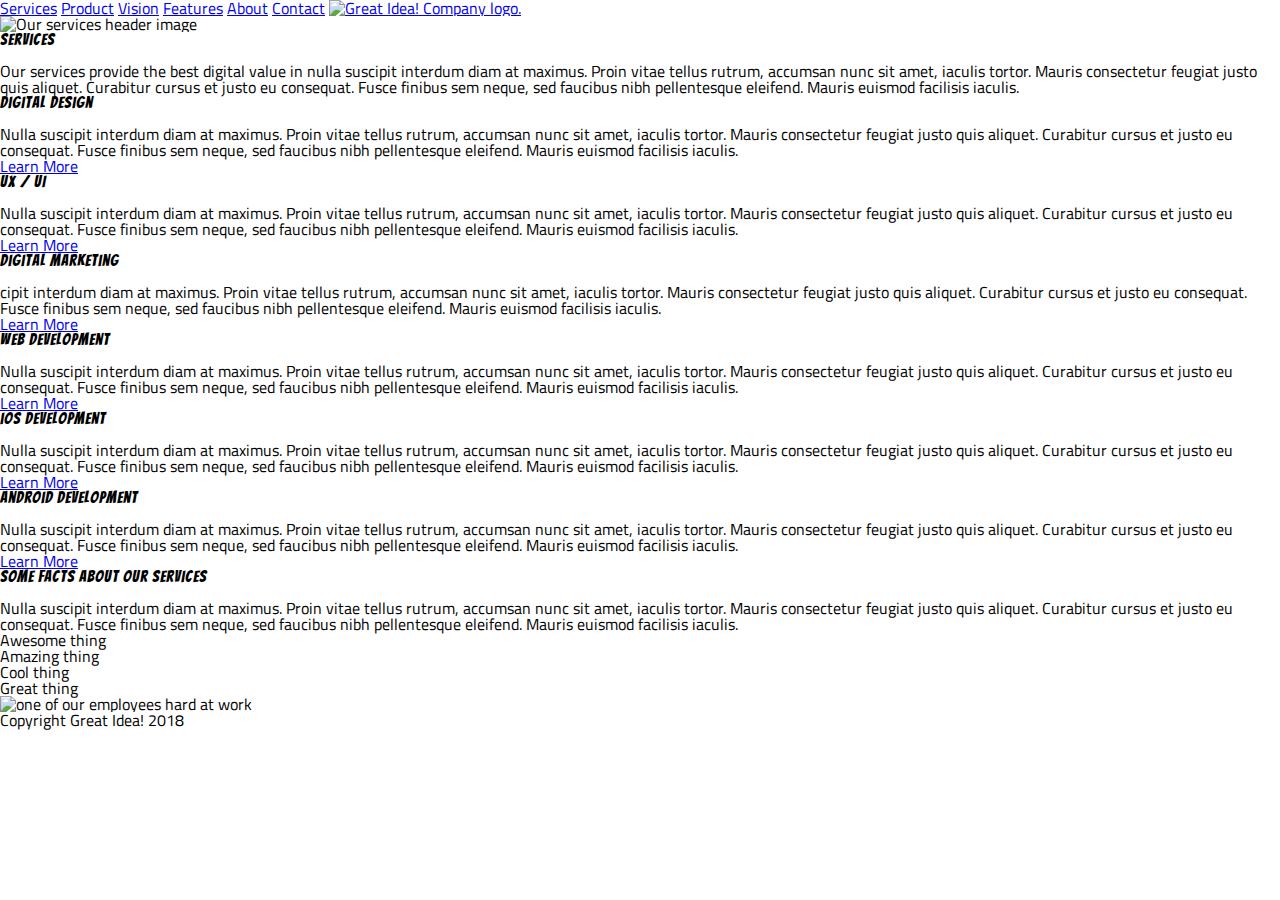
==== great-idea/services.html @ a1480838 "Pre-CSS" ====
<!doctype html>

<html lang="en">
  <head>
    <meta charset="utf-8">

    <title>Great Idea!</title>

    <link href="https://fonts.googleapis.com/css?family=Bangers|Titillium+Web" rel="stylesheet">
    <link rel="stylesheet" href="css/index.css">

    <!--[if lt IE 9]>
      <script src="https://cdnjs.cloudflare.com/ajax/libs/html5shiv/3.7.3/html5shiv.js"></script>
    <![endif]-->
  </head>

  <body>
    <div>
      <header>
        <nav>
          <a href="#">Services</a>
          <a href="#">Product</a>
          <a href="#">Vision</a>
          <a href="#">Features</a>
          <a href="#">About</a>
          <a href="#">Contact</a>
          <a href="#"><img class="logo" src="img/logo.png" alt="Great Idea! Company logo."></a>
        </nav>
      </header>


      <div>
        <div><img class="services-header-img" src="img/services-header.jpg" alt="Our services header image"></div>
          <div>
            <div>
              <h3>Services</h3>

              <p>Our services provide the best digital value in nulla suscipit interdum diam at maximus. Proin vitae tellus rutrum, accumsan nunc sit amet, iaculis tortor. Mauris consectetur feugiat justo quis aliquet. Curabitur cursus et justo eu consequat. Fusce finibus sem neque, sed faucibus nibh pellentesque eleifend. Mauris euismod facilisis iaculis.</p>


              <h3>Digital Design</h3>

              <p>Nulla suscipit interdum diam at maximus. Proin vitae tellus rutrum, accumsan nunc sit amet, iaculis tortor. Mauris consectetur feugiat justo quis aliquet. Curabitur cursus et justo eu consequat. Fusce finibus sem neque, sed faucibus nibh pellentesque
              eleifend. Mauris euismod facilisis iaculis.</p>

              <h6><a href="#">Learn More</a></h6>
            </div>

            <div>
              <h3>UX / UI</h3>

              <p>Nulla suscipit interdum diam at maximus. Proin vitae tellus rutrum, accumsan nunc sit amet, iaculis tortor. Mauris consectetur feugiat justo quis aliquet. Curabitur cursus et justo eu consequat. Fusce finibus sem neque, sed faucibus nibh pellentesque
              eleifend. Mauris euismod facilisis iaculis.</p>

              <h6><a href="#">Learn More</a></h6>
            </div>

            <div>
              <h3>Digital Marketing</h3>

              <p>cipit interdum diam at maximus. Proin vitae tellus rutrum, accumsan nunc sit amet, iaculis tortor. Mauris consectetur feugiat justo quis aliquet. Curabitur cursus et justo eu consequat. Fusce finibus sem neque, sed faucibus nibh pellentesque
              eleifend. Mauris euismod facilisis iaculis.</p>

              <h6><a href="#">Learn More</a></h6>
            </div>

            <div>
              <h3>Web Development</h3>

              <p>Nulla suscipit interdum diam at maximus. Proin vitae tellus rutrum, accumsan nunc sit amet, iaculis tortor. Mauris consectetur feugiat justo quis aliquet. Curabitur cursus et justo eu consequat. Fusce finibus sem neque, sed faucibus nibh pellentesque
                eleifend. Mauris euismod facilisis iaculis.</p>

              <h6><a href="#">Learn More</a></h6>
            </div>

            <div>
              <h3>iOS Development</h3>

              <p>Nulla suscipit interdum diam at maximus. Proin vitae tellus rutrum, accumsan nunc sit amet, iaculis tortor. Mauris consectetur feugiat justo quis aliquet. Curabitur cursus et justo eu consequat. Fusce finibus sem neque, sed faucibus nibh pellentesque
                eleifend. Mauris euismod facilisis iaculis.</p>

              <h6><a href="#">Learn More</a></h6>
            </div>

            <div>
              <h3>Android Development</h3>

              <p>Nulla suscipit interdum diam at maximus. Proin vitae tellus rutrum, accumsan nunc sit amet, iaculis tortor. Mauris consectetur feugiat justo quis aliquet. Curabitur cursus et justo eu consequat. Fusce finibus sem neque, sed faucibus nibh pellentesque
                eleifend. Mauris euismod facilisis iaculis.</p>

              <h6><a href="#">Learn More</a></h6>
            </div>
          </div>
          <div>
            <h3>Some Facts About Our Services</h3>

            <p>Nulla suscipit interdum diam at maximus. Proin vitae tellus rutrum, accumsan nunc sit amet, iaculis tortor. Mauris consectetur feugiat justo quis aliquet. Curabitur cursus et justo eu consequat. Fusce finibus sem neque, sed faucibus nibh pellentesque
              eleifend. Mauris euismod facilisis iaculis.</p>
        

            <ul>
              <li>Awesome thing</li>
              <li>Amazing thing</li>
              <li>Cool thing</li>
              <li>Great thing</li>
            </ul>
            <div><img class="services-info-img" src="img/services-info.png" alt="one of our employees hard at work"></div>
          </div>
        <footer><p>Copyright Great Idea! 2018</p></footer>
      </div>
    </div>
  </body>
</html>
---- great-idea/css/index.css ----
/* http://meyerweb.com/eric/tools/css/reset/ 
   v2.0 | 20110126
   License: none (public domain)
*/

html, body, div, span, applet, object, iframe,
h1, h2, h3, h4, h5, h6, p, blockquote, pre,
a, abbr, acronym, address, big, cite, code,
del, dfn, em, img, ins, kbd, q, s, samp,
small, strike, strong, sub, sup, tt, var,
b, u, i, center,
dl, dt, dd, ol, ul, li,
fieldset, form, label, legend,
table, caption, tbody, tfoot, thead, tr, th, td,
article, aside, canvas, details, embed, 
figure, figcaption, footer, header, hgroup, 
menu, nav, output, ruby, section, summary,
time, mark, audio, video {
	margin: 0;
	padding: 0;
	border: 0;
	font-size: 100%;
	font: inherit;
	vertical-align: baseline;
}
/* HTML5 display-role reset for older browsers */
article, aside, details, figcaption, figure, 
footer, header, hgroup, menu, nav, section {
	display: block;
}
body {
	line-height: 1;
}
ol, ul {
	list-style: none;
}
blockquote, q {
	quotes: none;
}
blockquote:before, blockquote:after,
q:before, q:after {
	content: '';
	content: none;
}
table {
	border-collapse: collapse;
	border-spacing: 0;
}

/* Set every element's box-sizing to border-box */
* {
    box-sizing: border-box;
}

html, body {
    height: 100%;
    font-family: 'Titillium Web', sans-serif;
}

h1, h2, h3, h4, h5 {
    font-family: 'Bangers', cursive;
    letter-spacing: 1px;
    margin-bottom: 15px;
}

/* Copy and paste your work from yesterday here and start to refactor into flexbox */
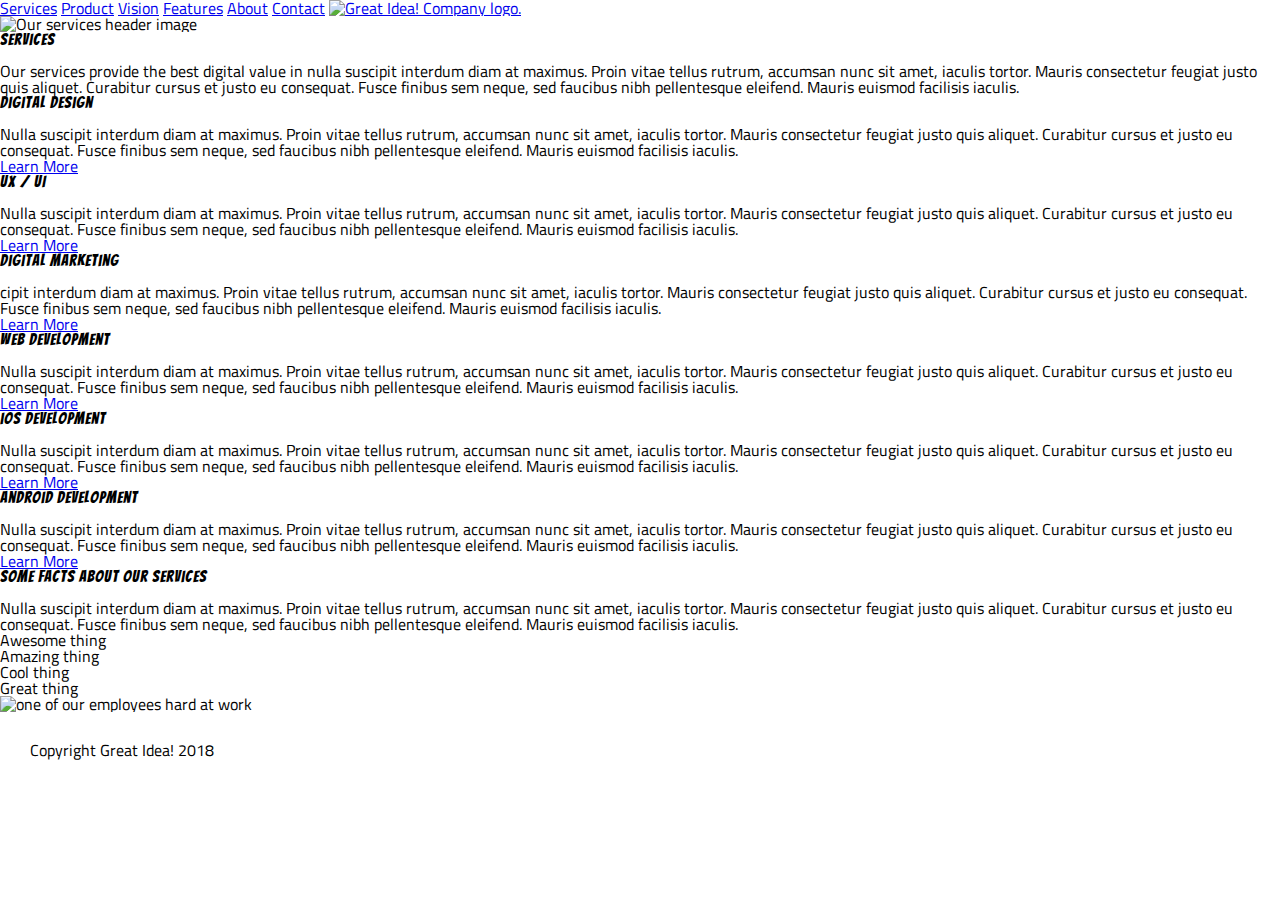
==== commit 36a25a11: "Integration" ====
--- a/great-idea/services.html
+++ b/great-idea/services.html
@@ -15,7 +15,7 @@
   </head>
 
   <body>
-    <div>
+    <div >
       <header>
         <nav>
           <a href="#">Services</a>
--- a/great-idea/css/index.css
+++ b/great-idea/css/index.css
@@ -64,3 +64,100 @@
 }
 
 /* Copy and paste your work from yesterday here and start to refactor into flexbox */
+html, body{
+	position: relative;
+}
+.container{
+	width: 860px;
+	margin: 0 auto;
+}
+.container header nav {
+	padding: 20px 10px;
+	margin: 0 20px;
+}
+.container header nav div{
+	display: inline-block;
+}
+.container header nav a{
+	font-size: 75%;
+	padding: 20px 7px;
+	margin: 15px;
+	display: inline-block;
+	color: gray;
+	text-decoration: none;
+	height: 30px;
+}
+.mid-container{
+	display: table;
+	padding: 10px;
+	padding-bottom: 60px;
+	margin: 15px auto;
+	border-collapse: separate;
+	border-spacing: 10px;
+	border-bottom: 1px solid black;
+}
+.lofi{
+	display: table-cell;
+	text-align: center;
+	vertical-align: middle
+	
+}
+.column1, .column2 {
+	padding-left: 30px;
+	padding-right: 30px;
+}
+.column1 h2{
+	text-align: center;
+	display: table-cell;
+	font-size: 64px;
+	vertical-align: middle;
+	
+}
+.column2 img{
+	display: table-cell;
+	text-align: right;
+	vertical-align: top;
+	align: top;
+}
+.column1 h6{
+	background-color: none;
+	border: 1px solid grey;
+	color: grey;
+	padding: 8px 45px;
+	text-align: center;
+	text-decoration: none;
+	display: inline-block;
+	font-size: 20px;
+}
+.first-text{
+	column-count: 2;
+}
+.upper-column{
+	padding: 40px 25px;
+}
+.middle-img{
+	margin-left: auto;
+	margin-right: auto;
+}
+.second-text{
+	column-count: 3;
+	border-bottom: 1px solid black;
+}
+.bottom-column{
+	padding: 40px 25px;
+}
+address{
+	float: left;
+	padding: 30px;
+	display: inline;
+	position: relative;
+}
+footer{
+	padding: 30px;
+	position: absolute;
+}
+.ideas {
+	
+	margin: 0 auto;
+	width: 142px;
+}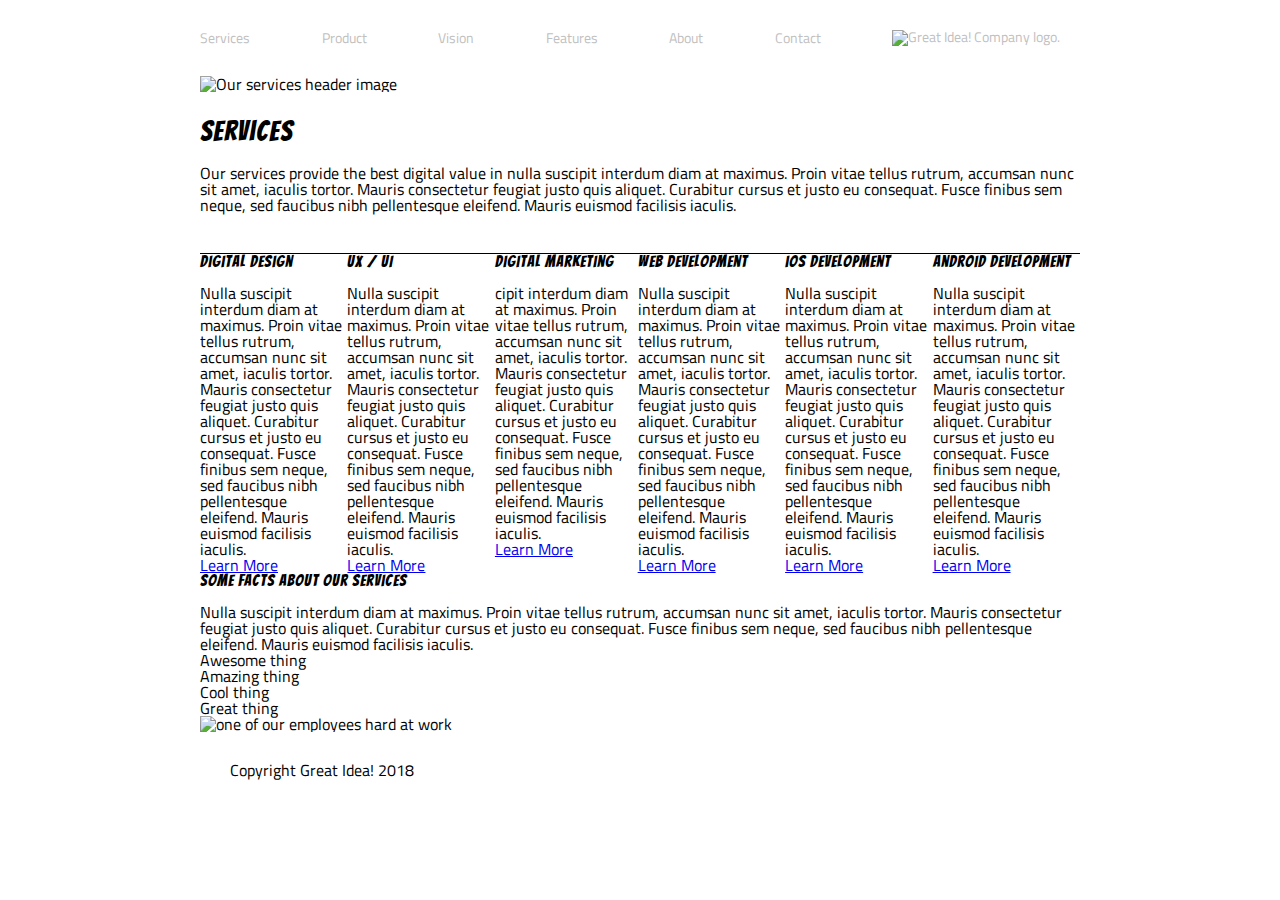
==== commit 2ea2e55b: "More updates." ====
--- a/great-idea/services.html
+++ b/great-idea/services.html
@@ -15,38 +15,42 @@
   </head>
 
   <body>
-    <div >
+    <div class="container">
       <header>
         <nav>
-          <a href="#">Services</a>
-          <a href="#">Product</a>
-          <a href="#">Vision</a>
-          <a href="#">Features</a>
-          <a href="#">About</a>
-          <a href="#">Contact</a>
-          <a href="#"><img class="logo" src="img/logo.png" alt="Great Idea! Company logo."></a>
+          <ul class="upper-nav">
+            <li><a class="first-item" href="#">Services</a></li>
+            <li><a class="second-item" href="#">Product</a></li>
+            <li><a class="third-item" href="#">Vision</a></li>
+            <li><a class="fourth-item" href="#">Features</a></li>
+            <li><a class="fifth-item" href="#">About</a></li>
+            <li><a class="sixth-item" href="#">Contact</a></li>
+            <li><a class="logo" href="index.html"><img src="img/logo.png" alt="Great Idea! Company logo."></a></li>
+          </ul>
         </nav>
       </header>
 
+      <div class="top-container">
+        <div class="hero-img"><img class="services-header-img" src="img/services-header.jpg" alt="Our services header image"></div>
+        <div class="services">
+          <h2>Services</h2>
 
-      <div>
-        <div><img class="services-header-img" src="img/services-header.jpg" alt="Our services header image"></div>
-          <div>
-            <div>
-              <h3>Services</h3>
-
-              <p>Our services provide the best digital value in nulla suscipit interdum diam at maximus. Proin vitae tellus rutrum, accumsan nunc sit amet, iaculis tortor. Mauris consectetur feugiat justo quis aliquet. Curabitur cursus et justo eu consequat. Fusce finibus sem neque, sed faucibus nibh pellentesque eleifend. Mauris euismod facilisis iaculis.</p>
-
-
+          <p>Our services provide the best digital value in nulla suscipit interdum diam at maximus. Proin vitae tellus rutrum, accumsan nunc sit amet, iaculis tortor. Mauris consectetur feugiat justo quis aliquet. Curabitur cursus et justo eu consequat. Fusce finibus sem neque, sed faucibus nibh pellentesque eleifend. Mauris euismod facilisis iaculis.</p>
+        </div>
+      </div>
+      <div class="boxes">
+        <div class="rows">
+          <div class="columns">
+            <div class="column-a"> 
               <h3>Digital Design</h3>
 
               <p>Nulla suscipit interdum diam at maximus. Proin vitae tellus rutrum, accumsan nunc sit amet, iaculis tortor. Mauris consectetur feugiat justo quis aliquet. Curabitur cursus et justo eu consequat. Fusce finibus sem neque, sed faucibus nibh pellentesque
-              eleifend. Mauris euismod facilisis iaculis.</p>
+                eleifend. Mauris euismod facilisis iaculis.</p>
 
               <h6><a href="#">Learn More</a></h6>
             </div>
-
-            <div>
+            
+            <div class="column-b">
               <h3>UX / UI</h3>
 
               <p>Nulla suscipit interdum diam at maximus. Proin vitae tellus rutrum, accumsan nunc sit amet, iaculis tortor. Mauris consectetur feugiat justo quis aliquet. Curabitur cursus et justo eu consequat. Fusce finibus sem neque, sed faucibus nibh pellentesque
@@ -55,7 +59,7 @@
               <h6><a href="#">Learn More</a></h6>
             </div>
 
-            <div>
+            <div class="column-a">
               <h3>Digital Marketing</h3>
 
               <p>cipit interdum diam at maximus. Proin vitae tellus rutrum, accumsan nunc sit amet, iaculis tortor. Mauris consectetur feugiat justo quis aliquet. Curabitur cursus et justo eu consequat. Fusce finibus sem neque, sed faucibus nibh pellentesque
@@ -64,7 +68,7 @@
               <h6><a href="#">Learn More</a></h6>
             </div>
 
-            <div>
+            <div class="column-b">
               <h3>Web Development</h3>
 
               <p>Nulla suscipit interdum diam at maximus. Proin vitae tellus rutrum, accumsan nunc sit amet, iaculis tortor. Mauris consectetur feugiat justo quis aliquet. Curabitur cursus et justo eu consequat. Fusce finibus sem neque, sed faucibus nibh pellentesque
@@ -73,7 +77,7 @@
               <h6><a href="#">Learn More</a></h6>
             </div>
 
-            <div>
+            <div class="column-a">
               <h3>iOS Development</h3>
 
               <p>Nulla suscipit interdum diam at maximus. Proin vitae tellus rutrum, accumsan nunc sit amet, iaculis tortor. Mauris consectetur feugiat justo quis aliquet. Curabitur cursus et justo eu consequat. Fusce finibus sem neque, sed faucibus nibh pellentesque
@@ -82,7 +86,7 @@
               <h6><a href="#">Learn More</a></h6>
             </div>
 
-            <div>
+            <div class="column-b">
               <h3>Android Development</h3>
 
               <p>Nulla suscipit interdum diam at maximus. Proin vitae tellus rutrum, accumsan nunc sit amet, iaculis tortor. Mauris consectetur feugiat justo quis aliquet. Curabitur cursus et justo eu consequat. Fusce finibus sem neque, sed faucibus nibh pellentesque
@@ -91,23 +95,24 @@
               <h6><a href="#">Learn More</a></h6>
             </div>
           </div>
-          <div>
-            <h3>Some Facts About Our Services</h3>
+        </div>
+      </div>
+      <div class="bottom-container">
+        <h3>Some Facts About Our Services</h3>
 
-            <p>Nulla suscipit interdum diam at maximus. Proin vitae tellus rutrum, accumsan nunc sit amet, iaculis tortor. Mauris consectetur feugiat justo quis aliquet. Curabitur cursus et justo eu consequat. Fusce finibus sem neque, sed faucibus nibh pellentesque
-              eleifend. Mauris euismod facilisis iaculis.</p>
-        
+        <p>Nulla suscipit interdum diam at maximus. Proin vitae tellus rutrum, accumsan nunc sit amet, iaculis tortor. Mauris consectetur feugiat justo quis aliquet. Curabitur cursus et justo eu consequat. Fusce finibus sem neque, sed faucibus nibh pellentesque
+          eleifend. Mauris euismod facilisis iaculis.</p>
+    
 
-            <ul>
-              <li>Awesome thing</li>
-              <li>Amazing thing</li>
-              <li>Cool thing</li>
-              <li>Great thing</li>
-            </ul>
-            <div><img class="services-info-img" src="img/services-info.png" alt="one of our employees hard at work"></div>
-          </div>
-        <footer><p>Copyright Great Idea! 2018</p></footer>
+        <ul class="only-list">
+          <li>Awesome thing</li>
+          <li>Amazing thing</li>
+          <li>Cool thing</li>
+          <li>Great thing</li>
+        </ul>
+        <div><img class="services-info-img" src="img/services-info.png" alt="one of our employees hard at work"></div>
       </div>
+      <footer><p>Copyright Great Idea! 2018</p></footer>
     </div>
   </body>
 </html>--- a/great-idea/css/index.css
+++ b/great-idea/css/index.css
@@ -64,14 +64,68 @@
 }
 
 /* Copy and paste your work from yesterday here and start to refactor into flexbox */
+/* index page */ 
 html, body{
 	position: relative;
 }
 .container{
-	width: 860px;
+	width: 880px;
 	margin: 0 auto;
 }
-.container header nav {
+.upper-nav{
+	display: flex;
+	flex-direction: row;
+	flex-wrap: nowrap;
+	align-content: center;
+	align-items: center;
+	justify-content: space-between;
+}
+.upper-nav a.first-item{
+	margin-left: 0px;
+	padding-left: 0px;
+}
+.upper-nav a{
+	margin: 5px;
+	height: auto;
+	padding: 25px 15px;
+	font-size: 14px;
+	color: silver;
+	display: block;
+	text-decoration: none;
+}
+h2{
+	font-size: 28px;
+	font-style: bold;
+	padding: 15px;
+}
+.services h2{
+	padding: 0px;
+	margin-top: 25px;
+	margin-bottom: 20px;
+}
+.services p{
+	padding-bottom: 40px;
+	border-bottom: 1px solid black;
+}
+.rows{
+	display: flex;
+	flex-direction: row;
+	flex-wrap: wrap;
+}
+.columns{
+	display: flex;
+	flex-direction: row;
+	justify-content: space-around;
+}
+.column-a{
+	display: flex;
+	flex-direction: column;
+}
+.column-b{
+	display: flex;
+	flex-direction: column;
+}
+/* .container header nav {
 	padding: 20px 10px;
 	margin: 0 20px;
 }
@@ -86,7 +140,7 @@
 	color: gray;
 	text-decoration: none;
 	height: 30px;
-}
+} */
 .mid-container{
 	display: table;
 	padding: 10px;
@@ -160,4 +214,6 @@
 	
 	margin: 0 auto;
 	width: 142px;
-}+}
+
+/* services page */
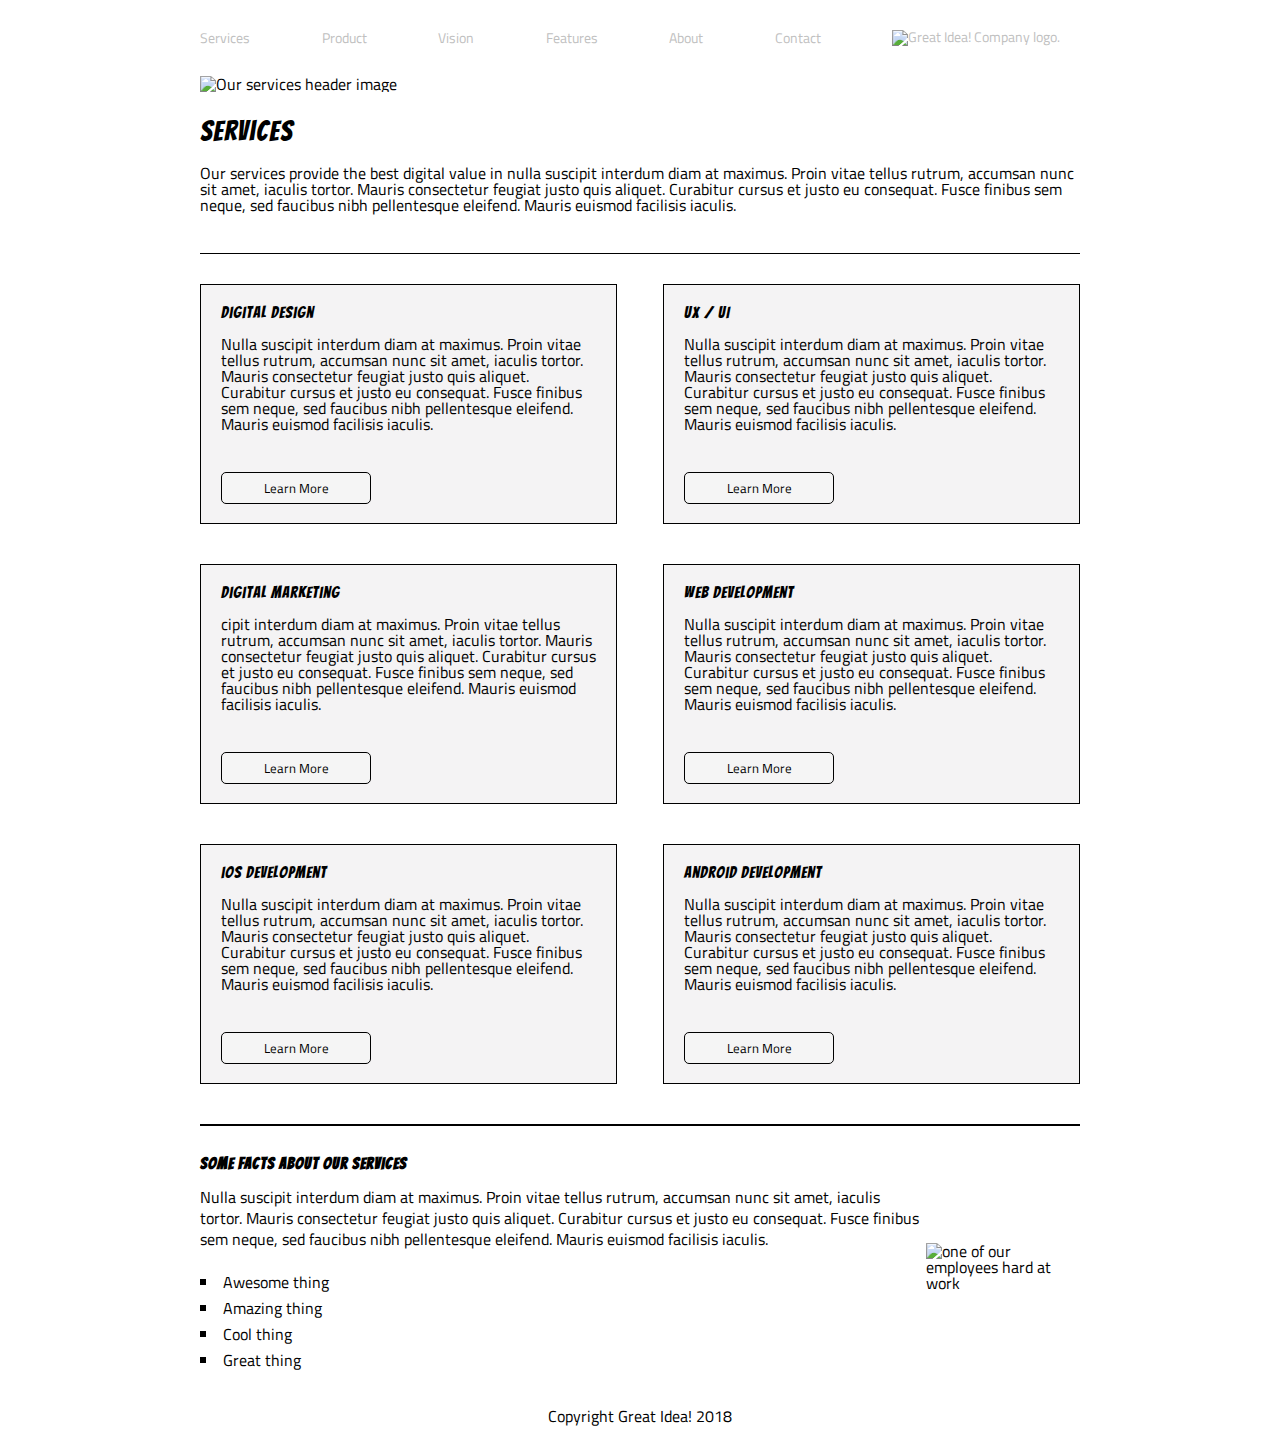
==== commit 84c8d4d0: "Final" ====
--- a/great-idea/services.html
+++ b/great-idea/services.html
@@ -19,7 +19,7 @@
       <header>
         <nav>
           <ul class="upper-nav">
-            <li><a class="first-item" href="#">Services</a></li>
+            <li><a class="first-item" href="services.html">Services</a></li>
             <li><a class="second-item" href="#">Product</a></li>
             <li><a class="third-item" href="#">Vision</a></li>
             <li><a class="fourth-item" href="#">Features</a></li>
@@ -39,65 +39,64 @@
         </div>
       </div>
       <div class="boxes">
-        <div class="rows">
-          <div class="columns">
-            <div class="column-a"> 
-              <h3>Digital Design</h3>
+        <div class="columns">
+          <div class="box"> 
+            <h3>Digital Design</h3>
 
-              <p>Nulla suscipit interdum diam at maximus. Proin vitae tellus rutrum, accumsan nunc sit amet, iaculis tortor. Mauris consectetur feugiat justo quis aliquet. Curabitur cursus et justo eu consequat. Fusce finibus sem neque, sed faucibus nibh pellentesque
-                eleifend. Mauris euismod facilisis iaculis.</p>
-
-              <h6><a href="#">Learn More</a></h6>
-            </div>
-            
-            <div class="column-b">
-              <h3>UX / UI</h3>
-
-              <p>Nulla suscipit interdum diam at maximus. Proin vitae tellus rutrum, accumsan nunc sit amet, iaculis tortor. Mauris consectetur feugiat justo quis aliquet. Curabitur cursus et justo eu consequat. Fusce finibus sem neque, sed faucibus nibh pellentesque
+            <p>Nulla suscipit interdum diam at maximus. Proin vitae tellus rutrum, accumsan nunc sit amet, iaculis tortor. Mauris consectetur feugiat justo quis aliquet. Curabitur cursus et justo eu consequat. Fusce finibus sem neque, sed faucibus nibh pellentesque
               eleifend. Mauris euismod facilisis iaculis.</p>
 
-              <h6><a href="#">Learn More</a></h6>
-            </div>
+            <div class="learn"><h6><a href="#">Learn More</a></h6></div>
+          </div>
+          
+          <div class="box">
+            <h3>UX / UI</h3>
 
-            <div class="column-a">
-              <h3>Digital Marketing</h3>
+            <p>Nulla suscipit interdum diam at maximus. Proin vitae tellus rutrum, accumsan nunc sit amet, iaculis tortor. Mauris consectetur feugiat justo quis aliquet. Curabitur cursus et justo eu consequat. Fusce finibus sem neque, sed faucibus nibh pellentesque
+            eleifend. Mauris euismod facilisis iaculis.</p>
 
-              <p>cipit interdum diam at maximus. Proin vitae tellus rutrum, accumsan nunc sit amet, iaculis tortor. Mauris consectetur feugiat justo quis aliquet. Curabitur cursus et justo eu consequat. Fusce finibus sem neque, sed faucibus nibh pellentesque
+            <div class="learn"><h6><a href="#">Learn More</a></h6></div>
+          </div>
+
+          <div class="box">
+            <h3>Digital Marketing</h3>
+
+            <p>cipit interdum diam at maximus. Proin vitae tellus rutrum, accumsan nunc sit amet, iaculis tortor. Mauris consectetur feugiat justo quis aliquet. Curabitur cursus et justo eu consequat. Fusce finibus sem neque, sed faucibus nibh pellentesque
+            eleifend. Mauris euismod facilisis iaculis.</p>
+
+            <div class="learn"><h6><a href="#">Learn More</a></h6></div>
+          </div>
+
+          <div class="box">
+            <h3>Web Development</h3>
+
+            <p>Nulla suscipit interdum diam at maximus. Proin vitae tellus rutrum, accumsan nunc sit amet, iaculis tortor. Mauris consectetur feugiat justo quis aliquet. Curabitur cursus et justo eu consequat. Fusce finibus sem neque, sed faucibus nibh pellentesque
               eleifend. Mauris euismod facilisis iaculis.</p>
 
-              <h6><a href="#">Learn More</a></h6>
-            </div>
+            <div class="learn"><h6><a href="#">Learn More</a></h6></div>
+          </div>
 
-            <div class="column-b">
-              <h3>Web Development</h3>
+          <div class="box">
+            <h3>iOS Development</h3>
 
-              <p>Nulla suscipit interdum diam at maximus. Proin vitae tellus rutrum, accumsan nunc sit amet, iaculis tortor. Mauris consectetur feugiat justo quis aliquet. Curabitur cursus et justo eu consequat. Fusce finibus sem neque, sed faucibus nibh pellentesque
-                eleifend. Mauris euismod facilisis iaculis.</p>
+            <p>Nulla suscipit interdum diam at maximus. Proin vitae tellus rutrum, accumsan nunc sit amet, iaculis tortor. Mauris consectetur feugiat justo quis aliquet. Curabitur cursus et justo eu consequat. Fusce finibus sem neque, sed faucibus nibh pellentesque
+              eleifend. Mauris euismod facilisis iaculis.</p>
 
-              <h6><a href="#">Learn More</a></h6>
-            </div>
+            <div class="learn"><h6><a href="#">Learn More</a></h6></div>
+          </div>
 
-            <div class="column-a">
-              <h3>iOS Development</h3>
+          <div class="box">
+            <h3>Android Development</h3>
 
-              <p>Nulla suscipit interdum diam at maximus. Proin vitae tellus rutrum, accumsan nunc sit amet, iaculis tortor. Mauris consectetur feugiat justo quis aliquet. Curabitur cursus et justo eu consequat. Fusce finibus sem neque, sed faucibus nibh pellentesque
-                eleifend. Mauris euismod facilisis iaculis.</p>
+            <p>Nulla suscipit interdum diam at maximus. Proin vitae tellus rutrum, accumsan nunc sit amet, iaculis tortor. Mauris consectetur feugiat justo quis aliquet. Curabitur cursus et justo eu consequat. Fusce finibus sem neque, sed faucibus nibh pellentesque
+              eleifend. Mauris euismod facilisis iaculis.</p>
 
-              <h6><a href="#">Learn More</a></h6>
-            </div>
-
-            <div class="column-b">
-              <h3>Android Development</h3>
-
-              <p>Nulla suscipit interdum diam at maximus. Proin vitae tellus rutrum, accumsan nunc sit amet, iaculis tortor. Mauris consectetur feugiat justo quis aliquet. Curabitur cursus et justo eu consequat. Fusce finibus sem neque, sed faucibus nibh pellentesque
-                eleifend. Mauris euismod facilisis iaculis.</p>
-
-              <h6><a href="#">Learn More</a></h6>
-            </div>
+            <div class="learn"><h6><a href="#">Learn More</a></h6></div>
           </div>
         </div>
       </div>
       <div class="bottom-container">
+        <div class="text">
         <h3>Some Facts About Our Services</h3>
 
         <p>Nulla suscipit interdum diam at maximus. Proin vitae tellus rutrum, accumsan nunc sit amet, iaculis tortor. Mauris consectetur feugiat justo quis aliquet. Curabitur cursus et justo eu consequat. Fusce finibus sem neque, sed faucibus nibh pellentesque
@@ -110,7 +109,8 @@
           <li>Cool thing</li>
           <li>Great thing</li>
         </ul>
-        <div><img class="services-info-img" src="img/services-info.png" alt="one of our employees hard at work"></div>
+        </div>
+        <div class="info-services"><img class="services-info-img" src="img/services-info.png" alt="one of our employees hard at work"></div>
       </div>
       <footer><p>Copyright Great Idea! 2018</p></footer>
     </div>
--- a/great-idea/css/index.css
+++ b/great-idea/css/index.css
@@ -107,23 +107,83 @@
 	padding-bottom: 40px;
 	border-bottom: 1px solid black;
 }
-.rows{
-	display: flex;
+
+.columns{
+	display: flex;
+	width: inherit;
+	margin-top: 30px;
+	margin-bottom: 30px;
 	flex-direction: row;
 	flex-wrap: wrap;
-}
-.columns{
+	justify-content: space-between;
+	align-content: stretch;
+	align-items: stretch;
+	border-bottom: 2px solid black;
+}
+.columns > div {
+	width: 417px;
+	height: 240px;
+	padding: 20px; 
+	margin-bottom: 40px;
+	border: 1px solid black;
+	background-color: #F4F3F4;
+}
+.learn {
+	display: flex;
+	justify-content: center;
+	align-content: center;
+	align-items: center;
+	margin-top: 40px;
+	padding: 15px;
+	color: black;
+	background-color: whitesmoke;
+	border: 1px solid black;
+	border-radius: 5px;
+	width: 150px;
+	height: 30px;
+	font-size: 14px;	
+}
+h6 a{ 
+	background-color: none;
+	color: black;
+	text-align: center;
+	text-decoration: none;
+	font-size: 12.5px;
+}
+.bottom-container{
 	display: flex;
 	flex-direction: row;
-	justify-content: space-around;
-}
-.column-a{
-	display: flex;
-	flex-direction: column;
-}
-.column-b{
-	display: flex;
-	flex-direction: column;
+	justify-content: space-between;
+	align-content: space-between;
+	align-items: baseline;
+}
+.text h3{
+	font-weight: 700;
+}
+.text > p {
+	width: 100%;
+	line-height: 1.3em;
+	font-weight: 400;
+	padding-bottom: 25px;
+	margin-right: 0px;
+}
+
+.only-list{
+	list-style: square inside none;
+}
+.only-list > li {
+	padding-bottom: 10px;
+}
+.info-services{
+	width: 420px;
+	margin: auto;
+}
+footer {
+	width: inherit;
+	display: flex;
+	justify-content: center;
+	align-content: center;
+	align-items: center;
 }
 /* .container header nav {
 	padding: 20px 10px;
@@ -173,16 +233,7 @@
 	vertical-align: top;
 	align: top;
 }
-.column1 h6{
-	background-color: none;
-	border: 1px solid grey;
-	color: grey;
-	padding: 8px 45px;
-	text-align: center;
-	text-decoration: none;
-	display: inline-block;
-	font-size: 20px;
-}
+
 .first-text{
 	column-count: 2;
 }
